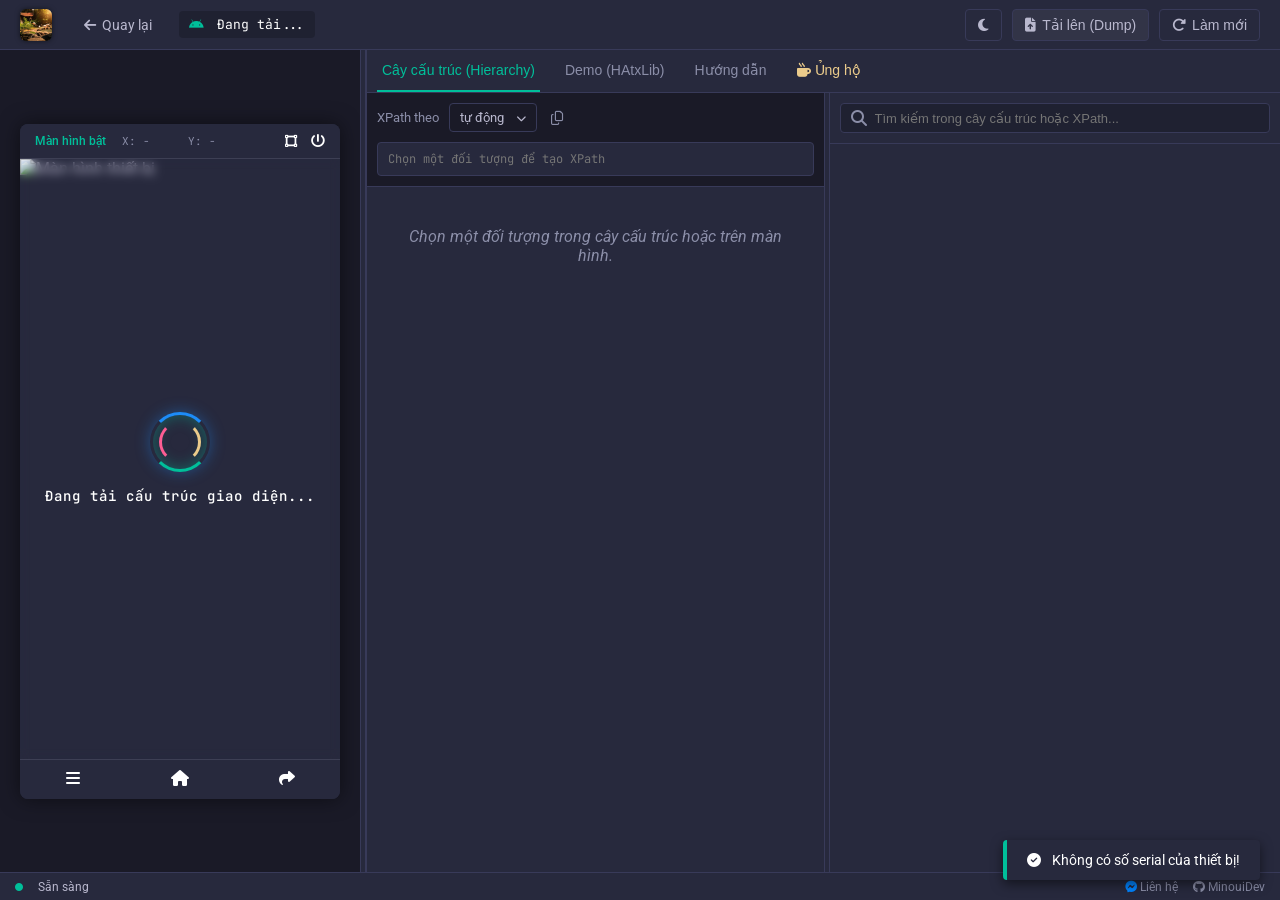
==== inspector.html @ 7bd4bcfb "Update C# XPath to use optimized relative path logic" ====
<!DOCTYPE html>
<html lang="vn">

<head>
    <meta charset="UTF-8">
    <meta name="viewport" content="width=device-width, initial-scale=1.0">
    <title>MinouiDev XPath Inspector</title>
    <link rel="icon" href="logo.jpg">
    <link rel="stylesheet" href="inspector.css?v=64">
    <link href="https://fonts.googleapis.com/css2?family=Roboto:wght@400;500;700&family=JetBrains+Mono&display=swap"
        rel="stylesheet">
    <link rel="stylesheet" href="https://cdnjs.cloudflare.com/ajax/libs/font-awesome/6.4.0/css/all.min.css">
</head>

<body>
    <header class="inspector-header">
        <div class="header-left">
            <img src="logo.jpg" alt="Logo"
                style="height: 32px; width: 32px; border-radius: 6px; object-fit: cover; margin-right: 5px; box-shadow: 0 0 5px rgba(0,0,0,0.5);">
            <a href="https://minhnhatgithub.github.io/MinoUiDev/" class="btn btn-back"><i class="fa-solid fa-arrow-left"></i> Quay lại</a>
            <span class="device-label"><i class="fa-brands fa-android"></i> <span
                    id="device-serial">Đang tải...</span></span>
        </div>
        <div class="header-right" style="display: flex; align-items: center; gap: 10px;">
            <div class="gtranslate_wrapper"></div>
            <button id="btn-toggle-theme" class="btn btn-action" title="Giao diện Sáng/Tối"><i class="fa-solid fa-moon" id="theme-icon"></i></button>
            <button id="btn-upload" class="btn btn-action"
                style="background: var(--hover-bg); border-color: var(--border-color); color: var(--text-main);"><i
                    class="fa-solid fa-file-arrow-up"></i> Tải lên (Dump)</button>
            <button id="btn-refresh" class="btn btn-action"><i class="fa-solid fa-rotate-right"></i> Làm mới</button>
        </div>
    </header>

    <main class="inspector-main" id="main-container">
        <!-- Left Panel: Device Canvas -->
        <section class="panel-left" id="panel-left" style="flex: 0 1 auto; min-width: 300px;">
            <div class="device-container">
                <!-- Device Header (Power Button) -->
                <div class="device-header" style="position: relative; display: flex; justify-content: space-between; align-items: center;">
                    <span class="device-status-text" id="device-status-text">Màn hình bật</span>
                    <div style="position: absolute; left: 50%; transform: translateX(-50%); font-family: 'JetBrains Mono', monospace; font-size: 11px; color: var(--text-muted); display: flex; gap: 15px;">
                        <span>X: <span id="hover-x" style="display: inline-block; width: 30px; text-align: left;">-</span></span>
                        <span>Y: <span id="hover-y" style="display: inline-block; width: 30px; text-align: left;">-</span></span>
                    </div>
                    <div>
                        <button class="header-btn" id="btn-toggle-bounds" title="Bật/tắt viền (Bounds)"
                            style="margin-right: 10px;"><i class="fa-solid fa-vector-square"></i></button>
                        <button class="header-btn" id="btn-power" title="Nguồn"><i
                                class="fa-solid fa-power-off"></i></button>
                    </div>
                </div>

                <div class="canvas-wrapper" id="canvas-wrapper" style="min-width: 320px; min-height: 600px;">
                    <div class="loading-overlay" id="loading-overlay">
                        <div class="loader-pulse"></div>
                        <div class="loading-text">Đang tải cấu trúc giao diện...</div>
                    </div>
                    <img id="device-screen" src="" alt="Màn hình thiết bị">
                    <div id="canvas-overlay"></div>
                </div>
                <div class="device-nav-bar">
                    <button class="nav-btn" id="btn-nav-task" title="Đa nhiệm"><i
                            class="fa-solid fa-bars"></i></button>
                    <button class="nav-btn" id="btn-nav-home" title="Trang chủ"><i class="fa-solid fa-house"></i></button>
                    <button class="nav-btn" id="btn-nav-back" title="Trở về"><i class="fa-solid fa-reply"
                            style="transform: scaleX(-1);"></i></button>
                </div>

            </div>
        </section>

        <div class="resizer" id="resizer-main"></div>

        <!-- Right Panel: Data & Hierarchy -->
        <section class="panel-right" style="flex: 1; min-width: 400px; display: flex; flex-direction: column;">

            <div class="panel-tabs">
                <button class="tab-btn active" data-tab="tab-hierarchy">Cây cấu trúc (Hierarchy)</button>
                <button class="tab-btn" data-tab="tab-demo">Demo (HAtxLib)</button>
                <button class="tab-btn" data-tab="tab-guide">Hướng dẫn</button>
                <button class="tab-btn" data-tab="tab-donate" style="color: var(--accent-yellow);"><i
                        class="fa-solid fa-mug-hot"></i> Ủng hộ</button>
            </div>

            <div class="tab-content active split-content" id="tab-hierarchy">
                <!-- Middle: Properties & XPath -->
                <div class="pane-properties" id="pane-properties" style="width: 50%; flex: none; min-width: 250px;">
                    <div class="xpath-generator" id="xpath-container">
                        <div class="xpath-controls">
                            <label>XPath theo </label>
                            <div class="custom-select-wrapper">
                                <div class="custom-select-trigger" id="xpath-strategy-trigger">
                                    <span id="xpath-strategy-label">tự động</span>
                                    <i class="fa-solid fa-chevron-down" style="font-size: 10px; margin-left: 4px;"></i>
                                </div>
                                <div class="custom-select-dropdown" id="xpath-strategy-dropdown" style="display: none;">
                                    <!-- items injected via JS -->
                                </div>
                            </div>
                            <button id="btn-copy-xpath" class="btn-copy"><i class="fa-regular fa-copy"></i></button>
                        </div>
                        <div class="xpath-input-box">
                            <input type="text" id="xpath-value" readonly placeholder="Chọn một đối tượng để tạo XPath">
                        </div>
                    </div>

                    <div class="property-container">
                        <div id="no-node-selected" class="empty-state">
                            Chọn một đối tượng trong cây cấu trúc hoặc trên màn hình.
                        </div>
                        <table class="property-table" id="property-table" style="display: none;">
                            <thead>
                                <tr>
                                    <th>Thuộc tính</th>
                                    <th>Giá trị</th>
                                </tr>
                            </thead>
                            <tbody id="property-tbody">
                                <!-- Properties will go here -->
                            </tbody>
                        </table>
                    </div>
                </div>

                <div class="resizer" id="resizer-data"></div>

                <!-- Rightmost: Tree Hierarchy -->
                <div class="pane-tree" id="pane-tree" style="flex: 1; min-width: 250px;">
                    <div class="tree-controls">
                        <div class="search-box">
                            <i class="fa-solid fa-magnifying-glass"></i>
                            <input type="text" id="search-node" placeholder="Tìm kiếm trong cây cấu trúc hoặc XPath...">
                            <span id="xpath-search-info"></span>
                            <div class="search-btn-group" style="display: none;">
                                <button id="btn-xpath-prev" class="btn-nav" disabled title="Kết quả trước"><i
                                        class="fa-solid fa-chevron-up"></i></button>
                                <button id="btn-xpath-next" class="btn-nav" disabled title="Kết quả tiếp theo"><i
                                        class="fa-solid fa-chevron-down"></i></button>
                                <button id="btn-xpath-tap" class="btn-nav" disabled title="Chạm thử (Test Click)"><i
                                        class="fa-solid fa-hand-pointer"></i></button>
                            </div>
                        </div>
                    </div>
                    <div class="tree-container">
                        <ul id="hierarchy-tree" class="tree">
                            <!-- Tree nodes will be rendered here -->
                        </ul>
                    </div>
                </div>
            </div>

            <div class="tab-content" id="tab-demo"
                style="display: none; flex: 1; padding: 60px 40px; overflow-y: auto; background: var(--bg-main); color: var(--text-main); font-family: 'Inter', sans-serif;">
                
                <div style="max-width: 1200px; margin: 0 auto; animation: fade-in-up 0.5s ease-out;">
                    
                    <!-- Header -->
                    <div style="margin-bottom: 40px; text-align: left; border-bottom: 1px solid rgba(255,255,255,0.05); padding-bottom: 30px;">
                        <h2 style="margin: 0 0 10px 0; font-weight: 700; font-size: 36px; color: var(--text-light);">Hướng dẫn nhanh HAtxLib C#</h2>
                        <p style="margin: 0; color: var(--text-muted); font-size: 16px;">Tất cả những gì bạn cần để tự động hóa UI Android trực tiếp từ C# bằng XPath tạo bởi Minoui.</p>
                    </div>

                    <!-- Split Layout -->
                    <div style="display: grid; grid-template-columns: repeat(auto-fit, minmax(450px, 1fr)); gap: 40px; align-items: start;">
                        
                        <!-- Left Column: Features & Steps -->
                        <div>
                            <div style="margin-bottom: 30px;">
                                <h3 style="color: var(--text-light); margin: 0 0 15px 0; font-size: 18px; font-weight: 600; display: flex; align-items: center; gap: 10px;">
                                    <i class="fa-solid fa-bolt" style="color: var(--accent-green);"></i> Tăng tốc quá trình tự động hóa
                                </h3>
                                <p style="color: var(--text-muted); line-height: 1.6; margin-bottom: 20px;">HAtxLib cho phép bạn tương tác trực tiếp với các thành phần Android. Chỉ cần click, copy XPath từ Minoui và dán vào script C# của bạn.</p>
                                
                                <div style="display: flex; flex-direction: column; gap: 15px;">
                                    <div style="background: rgba(255,255,255,0.03); border: 1px solid rgba(255,255,255,0.05); padding: 16px; border-radius: 8px;">
                                        <div style="color: var(--text-light); font-weight: 600; margin-bottom: 5px;">1. Kết nối thiết bị</div>
                                        <div style="color: var(--text-muted); font-size: 14px;">Thiết lập một kết nối ổn định thông qua ADB.</div>
                                    </div>
                                    <div style="background: rgba(255,255,255,0.03); border: 1px solid rgba(255,255,255,0.05); padding: 16px; border-radius: 8px;">
                                        <div style="color: var(--text-light); font-weight: 600; margin-bottom: 5px;">2. Tìm phần tử</div>
                                        <div style="color: var(--text-muted); font-size: 14px;">Sử dụng các XPath mạnh mẽ để tìm kiếm đối tượng một cách chính xác.</div>
                                    </div>
                                    <div style="background: rgba(255,255,255,0.03); border: 1px solid rgba(255,255,255,0.05); padding: 16px; border-radius: 8px;">
                                        <div style="color: var(--text-light); font-weight: 600; margin-bottom: 5px;">3. Thao tác & Kiểm tra</div>
                                        <div style="color: var(--text-muted); font-size: 14px;">Thực hiện click, vuốt, nhập chữ và kiểm tra các trạng thái.</div>
                                    </div>
                                </div>
                            </div>
                        </div>

                        <!-- Right Column: Code Snippet -->
                        <div style="background: #0d1117; border: 1px solid #30363d; border-radius: 8px; overflow: hidden; box-shadow: 0 10px 30px rgba(0,0,0,0.5);">
                            <div style="display: flex; align-items: center; justify-content: space-between; padding: 10px 16px; background: #161b22; border-bottom: 1px solid #30363d;">
                                <span style="color: var(--text-muted); font-family: monospace; font-size: 13px;">Example.cs</span>
                                <button onclick="copyToClipboard(document.getElementById('demo-code').textContent, 'Đã copy đoạn code!')" style="background: transparent; border: 1px solid #30363d; color: var(--text-muted); border-radius: 4px; padding: 4px 10px; cursor: pointer; font-size: 12px; transition: 0.2s;" onmouseover="this.style.color='#c9d1d9'; this.style.borderColor='#8b949e'" onmouseout="this.style.color='#8b949e'; this.style.borderColor='#30363d'">
                                    <i class="fa-regular fa-copy"></i> Sao chép
                                </button>
                            </div>
                            <div id="clean-code-container" style="padding: 20px; max-height: 55vh; overflow: auto; background: #0d1117;">
                                <pre id="demo-code" style="margin: 0; font-family: 'JetBrains Mono', 'Fira Code', monospace; font-size: 14px; line-height: 1.6; color: #c9d1d9; tab-size: 4;">
<span style="color: #ff7b72;">using</span> HAtxLib;
<span style="color: #ff7b72;">using</span> HAtxLib.UIAutomator;

<span style="color: var(--text-muted); font-style: italic;">// Kết nối thiết bị</span>
<span style="color: #d2a8ff;">HAtx</span> atx = <span style="color: #ff7b72;">new</span> <span style="color: #d2a8ff;">HAtx</span>(<span style="color: #a5d6ff;">"SERIAL_DEVICE"</span>, <span style="color: #79c0ff;">true</span>);

<span style="color: var(--text-muted); font-style: italic;">// Tìm phần tử và click</span>
atx.Node(By.Xpath(<span style="color: #a5d6ff;">"//*[@text='Bộ sưu tập']"</span>)).Click();

<span style="color: var(--text-muted); font-style: italic;">// Kiểm tra phần tử có tồn tại hay không</span>
<span style="color: #ff7b72;">bool</span> isExist = atx.Node(By.Xpath(<span style="color: #a5d6ff;">"//*[@text='Bộ sưu tập']"</span>)).Exists();

<span style="color: var(--text-muted); font-style: italic;">// Lấy thông tin thuộc tính</span>
<span style="color: #d2a8ff;">NodeObj</span> info = atx.Node(By.Xpath(<span style="color: #a5d6ff;">"//*[@resource-id='com.example:id/title']"</span>)).Info;
<span style="color: #ff7b72;">string</span> text = info.Text;
<span style="color: #ff7b72;">bool</span> isClickable = info.Clickable;

<span style="color: var(--text-muted); font-style: italic;">// Các thao tác cơ bản</span>
atx.Click(<span style="color: #79c0ff;">500f</span>, <span style="color: #79c0ff;">800f</span>); 
atx.Swipe(<span style="color: #79c0ff;">500f</span>, <span style="color: #79c0ff;">1500f</span>, <span style="color: #79c0ff;">500f</span>, <span style="color: #79c0ff;">500f</span>, <span style="color: #79c0ff;">500</span>); 
atx.ImeInputText(<span style="color: #a5d6ff;">"Xin chào Việt Nam"</span>, clear: <span style="color: #79c0ff;">true</span>); 

<span style="color: var(--text-muted); font-style: italic;">// Điều khiển hệ thống</span>
atx.Press(<span style="color: #d2a8ff;">HAtx</span>.PressKey.Home); 
atx.AppStart(<span style="color: #a5d6ff;">"com.android.settings"</span>); 
</pre>
                            </div>
                        </div>
                    </div>
                </div>

                <style>
                @keyframes fade-in-up {
                    from { opacity: 0; transform: translateY(20px); }
                    to { opacity: 1; transform: translateY(0); }
                }
                #clean-code-container::-webkit-scrollbar {
                    width: 8px;
                    height: 8px;
                }
                #clean-code-container::-webkit-scrollbar-track {
                    background: transparent;
                }
                #clean-code-container::-webkit-scrollbar-thumb {
                    background: #30363d;
                    border-radius: 4px;
                }
                #clean-code-container::-webkit-scrollbar-thumb:hover {
                    background: #8b949e;
                }
                </style>
            </div>

            <div class="tab-content" id="tab-guide"
                style="display: none; flex: 1; padding: 30px; overflow-y: auto; color: var(--text-main); font-size: 15px;">
                <h2
                    style="margin-top: 0; color: var(--text-main); font-weight: 500; font-size: 22px; margin-bottom: 20px;">
                    <i class="fa-solid fa-book-open" style="color: var(--accent-green); margin-right: 12px;"></i> Hướng
                    dẫn sử dụng (MinouiDev)</h2>

                <div
                    style="background: var(--bg-card); padding: 20px; border-radius: 8px; border: 1px solid var(--border-color); box-shadow: inset 0 2px 10px rgba(0,0,0,0.2); margin-bottom: 20px;">
                    <h3 style="color: var(--accent-blue); margin-top: 0; margin-bottom: 10px;"><i class="fa-solid fa-location-dot"
                            style="margin-right: 8px;"></i> Công cụ Ping tọa độ</h3>
                    <ul style="line-height: 1.8; color: var(--text-main); padding-left: 20px; margin-bottom: 0;">
                        <li><strong>Thêm Ping:</strong> Giữ <kbd
                                style="background: var(--bg-overlay); padding: 2px 6px; border-radius: 4px; color: var(--text-light);">Ctrl</kbd>
                            + <kbd style="background: var(--bg-overlay); padding: 2px 6px; border-radius: 4px; color: var(--text-light);">P</kbd>
                            và <strong>Click chuột trái</strong> vào vị trí bất kỳ trên điện thoại.</li>
                        <li><strong>Xóa một Ping:</strong> <strong>Click đúp chuột</strong> vào biểu tượng Ping muốn
                            xóa.</li>
                        <li><strong>Xóa toàn bộ Ping:</strong> Nhấn phím <kbd
                                style="background: var(--bg-overlay); padding: 2px 6px; border-radius: 4px; color: var(--text-light);">Esc</kbd>
                            hoặc click vào nút <strong>Thùng rác <i class="fa-solid fa-trash-can"
                                    style="color: var(--accent-red);"></i></strong> ở thanh Footer.</li>
                    </ul>
                </div>

                <div
                    style="background: var(--bg-card); padding: 20px; border-radius: 8px; border: 1px solid var(--border-color); box-shadow: inset 0 2px 10px rgba(0,0,0,0.2);">
                    <h3 style="color: var(--accent-blue); margin-top: 0; margin-bottom: 10px;"><i class="fa-solid fa-sitemap"
                            style="margin-right: 8px;"></i> Thao tác nâng cao</h3>
                    <ul style="line-height: 1.8; color: var(--text-main); padding-left: 20px; margin-bottom: 0;">
                        <li><strong>Click chuẩn xác:</strong> Di chuột qua cây thư mục (Hierarchy) bên phải, hệ thống sẽ
                            tự động vẽ viền đỏ chỉ vị trí UI trên thiết bị.</li>
                        <li><strong>Menu chức năng:</strong> <strong>Bấm chuột phải</strong> vào một khung UI bất kỳ
                            trên điện thoại để hiện Menu <strong>Copy XPath</strong> hoặc <strong>Tap Element</strong>.
                        </li>
                        <li><strong>Làm mới (Refresh):</strong> Nhấn phím <kbd
                                style="background: var(--bg-overlay); padding: 2px 6px; border-radius: 4px; color: var(--text-light);">F5</kbd> để
                            tải lại giao diện thiết bị.</li>
                    </ul>
                </div>
                <div
                    style="background: var(--bg-card); padding: 20px; border-radius: 8px; border: 1px solid var(--border-color); box-shadow: inset 0 2px 10px rgba(0,0,0,0.2); margin-top: 20px;">
                    <h3 style="color: var(--accent-blue); margin-top: 0; margin-bottom: 10px;"><i class="fa-solid fa-headset"
                            style="margin-right: 8px;"></i> Liên hệ Hỗ trợ</h3>
                    <p style="color: var(--text-main); line-height: 1.6; margin-bottom: 15px;">Nếu bạn cần tư vấn về sản phẩm,
                        báo lỗi hoặc có bất kỳ câu hỏi nào, vui lòng liên hệ trực tiếp với chúng tôi qua Messenger.</p>
                    <a href="https://www.facebook.com/messages/t/9510917015691263/?text=Xin%20ch%C3%A0o%20m%C3%ACnh%20c%E1%BA%A7n%20t%C6%B0%20v%E1%BA%A5n%20v%E1%BB%81%20s%E1%BA%A3n%20ph%E1%BA%A9m%20c%E1%BB%A7a%20b%E1%BA%A1n%2Cb%E1%BA%A1n%20h%E1%BB%97%20tr%E1%BB%A3%20m%C3%ACnh%20nh%C3%A9"
                        target="_blank"
                        style="display: inline-block; background-color: #0084ff; color: white; padding: 10px 20px; border-radius: 6px; text-decoration: none; font-weight: bold;"><i
                            class="fa-brands fa-facebook-messenger" style="margin-right: 8px;"></i>Nhắn tin cho
                        MinouiDev</a>
                </div>
            </div>

            <div class="tab-content" id="tab-donate"
                style="display: none; flex: 1; padding: 30px; overflow-y: auto; color: var(--text-main); font-size: 15px;">
                <h2
                    style="margin-top: 0; color: var(--text-main); font-weight: 500; font-size: 22px; margin-bottom: 20px;">
                    <i class="fa-solid fa-mug-hot" style="color: var(--accent-yellow); margin-right: 12px;"></i> Ủng hộ MinouiDev
                </h2>

                <p style="color: var(--text-main); line-height: 1.6; margin-bottom: 25px;">Nếu bạn thấy công cụ này hữu ích và
                    giúp tiết kiệm thời gian cho dự án của mình, bạn có thể ủng hộ tác giả một ly cà phê để có thêm động
                    lực phát triển nhé! ❤️</p>

                <div
                    style="background: var(--bg-card); padding: 25px; border-radius: 8px; border: 1px solid var(--border-color); box-shadow: inset 0 2px 10px rgba(0,0,0,0.2); margin-bottom: 20px; display: flex; align-items: center; justify-content: space-between; flex-wrap: wrap; gap: 20px;">
                    <div style="flex: 1; min-width: 250px;">
                        <h3 style="color: var(--accent-blue); margin-top: 0; margin-bottom: 15px;"><i
                                class="fa-solid fa-building-columns" style="margin-right: 8px;"></i> Chuyển khoản ngân
                            hàng</h3>
                        <p style="margin: 8px 0; color: var(--text-light);"><strong>Ngân hàng:</strong> MB Bank (Quân
                            Đội)</p>
                        <p style="margin: 8px 0; color: var(--text-light);"><strong>Số tài khoản:</strong> <span
                                style="color: var(--accent-yellow); font-weight: bold; font-size: 16px;">5966866868</span></p>
                        <p style="margin: 8px 0; color: var(--text-light);"><strong>Chủ tài khoản:</strong> LE PHAM MINH
                            NHAT</p>
                    </div>
                    <div style="background: white; padding: 10px; border-radius: 8px;">
                        <img src="https://img.vietqr.io/image/MB-5966866868-qr_only.png?amount=0&addInfo=Donate%20MinouiDev&accountName=LE%20PHAM%20MINH%20NHAT"
                            alt="QR Code MB Bank"
                            style="width: 150px; height: 150px; object-fit: contain; display: block;">
                    </div>
                </div>
            </div>

        </section>
    </main>

    <footer class="inspector-footer">
        <div class="footer-left">
            <i class="fa-solid fa-circle" style="color: var(--accent-green); font-size: 8px; margin-right: 5px;"></i>
            <span id="footer-status">Sẵn sàng</span>
        </div>
        <div class="footer-right">
            <a href="https://www.facebook.com/messages/t/9510917015691263/?text=Xin%20ch%C3%A0o%20m%C3%ACnh%20c%E1%BA%A7n%20t%C6%B0%20v%E1%BA%A5n%20v%E1%BB%81%20s%E1%BA%A3n%20ph%E1%BA%A9m%20c%E1%BB%A7a%20b%E1%BA%A1n%2Cb%E1%BA%A1n%20h%E1%BB%97%20tr%E1%BB%A3%20m%C3%ACnh%20nh%C3%A9"
                target="_blank"
                style="color: inherit; text-decoration: none; margin-right: 15px; transition: color 0.2s;"
                onmouseover="this.style.color='#0084ff'" onmouseout="this.style.color='inherit'"><i
                    class="fa-brands fa-facebook-messenger" style="color: #0084ff;"></i> Liên hệ</a>
            <a href="https://github.com/minhnhatgithub/MinoUiDev" target="_blank"
                style="color: inherit; text-decoration: none;"><i class="fa-brands fa-github"></i> MinouiDev</a>
        </div>
    </footer>

    <!-- Context Menu -->
    <div id="context-menu" class="context-menu" style="display: none;">
        <div class="menu-item" id="menu-copy-xpath"><i class="fa-solid fa-copy"></i> Sao chép XPath đầy đủ</div>
        <div class="menu-item" id="menu-copy-short-xpath"><i class="fa-solid fa-compress"></i> Sao chép XPath ngắn</div>
        <div class="menu-item" id="menu-copy-csharp-xpath"><i class="fa-solid fa-code"></i> Sao chép XPath C# (XmlNode)</div>
        <div class="menu-item" id="menu-tap"><i class="fa-solid fa-hand-pointer"></i> Chạm thử (Tap Element)</div>
    </div>

    <!-- Node Tooltip -->
    <div id="node-tooltip" class="node-tooltip" style="display: none;">
        <div class="tooltip-header">
            <span id="tt-class"></span>
            <span id="tt-bounds"></span>
        </div>
        <div class="tooltip-body" id="tt-body">
        </div>
    </div>

    <!-- Toast Message -->
    <div id="toast-message" class="toast-message"></div>

    <!-- Upload Dump Modal -->
    <div id="upload-modal" class="modal"
        style="display: none; position: fixed; top: 0; left: 0; width: 100%; height: 100%; background: rgba(0,0,0,0.7); z-index: 10000; align-items: center; justify-content: center;">
        <div
            style="background: var(--bg-panel); width: 450px; max-width: 90%; border-radius: 8px; box-shadow: 0 4px 20px rgba(0,0,0,0.5); overflow: hidden; display: flex; flex-direction: column;">
            <div
                style="padding: 15px 20px; border-bottom: 1px solid var(--border-color); display: flex; justify-content: space-between; align-items: center;">
                <h3 style="margin: 0; color: var(--text-main);"><i class="fa-solid fa-file-arrow-up"
                        style="color: var(--accent-green); margin-right: 8px;"></i> Kiểm tra Ngoại tuyến (Offline Inspect)</h3>
                <button id="btn-close-upload"
                    style="background: transparent; border: none; color: var(--text-muted); font-size: 20px; cursor: pointer;">&times;</button>
            </div>
            <div style="padding: 20px; color: var(--text-main); font-size: 14px;">
                <p style="margin-top: 0; color: var(--text-muted); margin-bottom: 20px;">Tải lên ảnh chụp màn hình và file cấu trúc giao diện để phân tích ngoại tuyến (không cần cắm thiết bị).</p>

                <div style="margin-bottom: 15px;">
                    <label style="display: block; margin-bottom: 5px; font-weight: 500;">Ảnh chụp màn hình (.png,
                        .jpg)</label>
                    <input type="file" id="file-image" accept="image/png, image/jpeg"
                        style="width: 100%; padding: 8px; background: var(--bg-card); border: 1px solid var(--border-color); border-radius: 4px; color: var(--text-main);">
                </div>

                <div style="margin-bottom: 20px;">
                    <label style="display: block; margin-bottom: 5px; font-weight: 500;">File cấu trúc Dump (.xml, .json,
                        .txt)</label>
                    <input type="file" id="file-hierarchy" accept=".xml, .json, .txt"
                        style="width: 100%; padding: 8px; background: var(--bg-card); border: 1px solid var(--border-color); border-radius: 4px; color: var(--text-main);">
                </div>

                <div style="display: flex; justify-content: flex-end; gap: 10px;">
                    <button id="btn-cancel-upload" class="btn"
                        style="background: transparent; border: 1px solid var(--border-color); color: var(--text-main);">Hủy</button>
                    <button id="btn-submit-upload" class="btn"
                        style="background: var(--accent-green); border: none; color: var(--text-light);"><i
                            class="fa-solid fa-check"></i> Tải file lên</button>
                </div>
            </div>
        </div>
    </div>

    <script>window.gtranslateSettings = {"default_language":"vi","wrapper_selector":".gtranslate_wrapper"}</script>
    <script src="https://cdn.gtranslate.net/widgets/latest/dropdown.js" defer></script>
    <script src="inspector.js?v=65"></script>
</body>

</html>
---- inspector.css ----
* {
    margin: 0;
    padding: 0;
    box-sizing: border-box;
    scrollbar-width: none; /* Firefox */
    -ms-overflow-style: none; /* IE and Edge */
}

/* Hide scrollbar for Chrome, Safari and Opera */
*::-webkit-scrollbar {
    display: none;
}

:root {
    --bg-main: #1a1a27;
    --bg-panel: #27293d;
    --text-main: #b9b8ce;
    --text-light: #ffffff;
    --text-muted: #8b8ea8;
    --border-color: #383a59;
    --accent-blue: #1d8cf8;
    --accent-green: #00bf9a;
    --accent-red: #fd5d93;
    --accent-yellow: #ebcb8b;
    --hover-bg: rgba(255, 255, 255, 0.05);
    --tree-indent: 15px;
    
    --bg-overlay: rgba(0, 0, 0, 0.2);
    --shadow-color: rgba(0, 0, 0, 0.5);
    --tt-bg: rgba(30, 30, 46, 0.75);
    --tt-border: rgba(255, 255, 255, 0.1);
    --device-bg: #27293d;
    --device-border: #3d3f54;
    --tt-class: #89b4fa;
    --tt-key: #939ab7;
    --tt-val: #a6e3a1;
    --selected-bg: rgba(29, 140, 248, 0.35);
}

[data-theme="light"] {
    --bg-main: #f0f2f5;
    --bg-panel: #ffffff;
    --text-main: #4b5563;
    --text-light: #111827;
    --text-muted: #6b7280;
    --border-color: #e5e7eb;
    --accent-blue: #2563eb;
    --accent-green: #059669;
    --accent-red: #dc2626;
    --accent-yellow: #d97706;
    --hover-bg: rgba(0, 0, 0, 0.05);
    
    --bg-overlay: rgba(0, 0, 0, 0.1);
    --shadow-color: rgba(0, 0, 0, 0.1);
    --tt-bg: rgba(255, 255, 255, 0.9);
    --tt-border: rgba(0, 0, 0, 0.1);
    --device-bg: #f8fafc;
    --device-border: #e2e8f0;
    --tt-class: #2563eb;
    --tt-key: #4b5563;
    --tt-val: #059669;
    --bg-card: #ffffff;
    --ping-bg: rgba(255, 255, 255, 0.95);
    --ping-text: #111827;
    --loading-bg: rgba(255, 255, 255, 0.85);
    --selected-bg: rgba(37, 99, 235, 0.2);
    --code-bg: rgba(5, 150, 105, 0.1);
    --btn-text: #ffffff;

}

body {
    background-color: var(--bg-main);
    color: var(--text-main);
    font-family: 'Roboto', sans-serif;
    height: 100vh;
    display: flex;
    flex-direction: column;
    overflow: hidden;
}

/* Header */
.inspector-header {
    height: 50px;
    background-color: var(--bg-panel);
    border-bottom: 1px solid var(--border-color);
    display: flex;
    justify-content: space-between;
    align-items: center;
    padding: 0 20px;
    flex-shrink: 0;
}

.header-left, .header-right {
    display: flex;
    align-items: center;
    gap: 15px;
}

.device-label {
    background-color: var(--bg-overlay);
    padding: 5px 10px;
    border-radius: 4px;
    font-family: 'JetBrains Mono', monospace;
    font-size: 13px;
    color: var(--text-light);
}

.device-label i {
    color: var(--accent-green);
    margin-right: 5px;
}

.btn {
    background: transparent;
    border: none;
    color: var(--text-main);
    cursor: pointer;
    font-size: 14px;
    padding: 0 12px;
    height: 32px;
    border-radius: 4px;
    transition: all 0.2s;
    text-decoration: none;
    display: inline-flex;
    align-items: center;
    justify-content: center;
    gap: 6px;
}

.btn:hover {
    color: var(--text-light);
    background-color: var(--hover-bg);
}

.btn-action {
    border: 1px solid var(--border-color);
}

.btn-action:hover {
    border-color: var(--accent-blue);
    color: var(--accent-blue);
}

/* Main Layout */
.inspector-main {
    display: flex;
    flex: 1;
    overflow: hidden;
}

/* Footer */
.inspector-footer {
    height: 28px;
    background-color: var(--bg-panel);
    border-top: 1px solid var(--border-color);
    display: flex;
    justify-content: space-between;
    align-items: center;
    padding: 0 15px;
    flex-shrink: 0;
    font-size: 12px;
    color: var(--text-main);
}

.footer-left {
    display: flex;
    align-items: center;
    gap: 10px;
}

.footer-right {
    display: flex;
    align-items: center;
    color: var(--text-muted);
}

.footer-right a:hover {
    color: var(--text-light) !important;
}

/* Resizers */
.resizer {
    width: 6px;
    background-color: var(--bg-panel);
    border-left: 1px solid var(--border-color);
    border-right: 1px solid var(--border-color);
    cursor: col-resize;
    transition: background-color 0.2s;
    flex-shrink: 0;
    z-index: 10;
}
.resizer:hover, .resizer:active {
    background-color: var(--accent-blue);
}

/* Left Panel: Canvas */
.panel-left {
    background-color: var(--bg-main);
    position: relative;
    display: flex;
    overflow: auto;
    padding: 20px;
}

.device-container {
    margin: auto;
    display: flex;
    flex-direction: column;
    box-shadow: 0 0 20px var(--shadow-color);
    background-color: var(--device-bg);
    border-radius: 8px;
    overflow: hidden;
    max-width: 100%;
}

.device-header {
    display: flex;
    justify-content: space-between;
    align-items: center;
    background-color: var(--device-bg);
    height: 35px;
    padding: 0 15px;
    border-bottom: 1px solid var(--device-border);
}

.device-status-text {
    font-size: 12px;
    color: var(--accent-green); /* default green for on */
    font-weight: 500;
}

.device-status-text.off {
    color: var(--accent-red); /* red for off */
}

.header-btn {
    background: transparent;
    border: none;
    color: var(--text-light);
    font-size: 14px;
    cursor: pointer;
    transition: color 0.2s;
}

.header-btn:hover {
    color: var(--accent-red);
}

.canvas-wrapper {
    position: relative;
    background-color: transparent;
    min-width: 320px;
    min-height: 600px;
}

#device-screen {
    display: block;
    max-height: calc(100vh - 200px);
    max-width: 100%;
    width: auto;
    height: auto;
}

.device-nav-bar {
    display: flex;
    justify-content: space-around;
    align-items: center;
    background-color: var(--device-bg);
    height: 40px;
    border-top: 1px solid var(--device-border);
}

.nav-btn {
    flex: 1;
    background: transparent;
    border: none;
    color: var(--text-light);
    font-size: 16px;
    cursor: pointer;
    height: 100%;
    transition: background-color 0.2s;
}

.nav-btn:hover {
    background-color: var(--tt-border);
}

#canvas-overlay {
    position: absolute;
    top: 0;
    left: 0;
    width: 100%;
    height: 100%;
    pointer-events: none; /* Let clicks pass to boxes if needed, but boxes have pointer-events auto */
}

/* Bounding Boxes */
.bounding-box {
    position: absolute;
    border: 1px dashed red;
    pointer-events: auto; /* allows hover/click */
    cursor: pointer;
    background-color: rgba(253, 93, 147, 0.0);
    transition: background-color 0.1s, border-color 0.1s;
}

.bounding-box:hover, .bounding-box.hovered {
    background-color: rgba(253, 93, 147, 0.3) !important;
    border: 2px solid var(--accent-red) !important;
}

.bounding-box.selected {
    background-color: rgba(29, 140, 248, 0.4) !important;
    border: 2px solid var(--accent-blue) !important;
}

#canvas-overlay.hide-lines .bounding-box:not(:hover):not(.selected) {
    border-color: transparent;
}

/* Loading */
.loading-overlay {
    position: absolute;
    top: 0; left: 0; right: 0; bottom: 0;
    background: var(--loading-bg);
    backdrop-filter: blur(5px);
    display: flex;
    flex-direction: column;
    justify-content: center;
    align-items: center;
    z-index: 200;
    gap: 15px;
}

.loader-pulse {
    width: 60px;
    height: 60px;
    border-radius: 50%;
    border: 3px solid transparent;
    border-top-color: var(--accent-blue);
    border-bottom-color: var(--accent-green);
    animation: spin 1.2s cubic-bezier(0.5, 0, 0.5, 1) infinite;
    position: relative;
    box-shadow: 0 0 15px rgba(29, 140, 248, 0.4), inset 0 0 15px rgba(0, 191, 154, 0.4);
}

.loader-pulse::before {
    content: '';
    position: absolute;
    top: 6px; left: 6px; right: 6px; bottom: 6px;
    border-radius: 50%;
    border: 3px solid transparent;
    border-left-color: var(--accent-red);
    border-right-color: var(--accent-yellow);
    animation: spin 2s linear infinite reverse;
}

@keyframes spin {
    0% { transform: rotate(0deg); }
    100% { transform: rotate(360deg); }
}

.loading-text {
    font-weight: 500;
    letter-spacing: 1px;
    color: var(--text-light);
    font-size: 14px;
    font-family: 'JetBrains Mono', monospace;
    animation: pulse 1.5s ease-in-out infinite;
}

@keyframes pulse {
    0%, 100% { opacity: 1; text-shadow: 0 0 8px rgba(255, 255, 255, 0.6); }
    50% { opacity: 0.5; text-shadow: none; }
}

/* Right Panel: Data */
.panel-right {
    flex: 1; /* take remaining space */
    min-width: 400px;
    background-color: var(--bg-panel);
    border-left: 1px solid var(--border-color);
    display: flex;
    flex-direction: column;
}

/* Obsolete tabs code removed entirely */

.split-content {
    display: flex;
    flex: 1;
    overflow: hidden;
}

.pane-properties {
    display: flex;
    flex-direction: column;
    min-width: 250px;
}

.pane-tree {
    flex: 1;
    display: flex;
    flex-direction: column;
    min-width: 250px;
}

/* Hierarchy Tree */
.tree-controls {
    padding: 10px;
    border-bottom: 1px solid var(--border-color);
}

.search-box {
    display: flex;
    align-items: center;
    background: var(--bg-overlay);
    border: 1px solid var(--border-color);
    border-radius: 4px;
    padding: 6px 10px;
    gap: 8px;
}

.search-box i.fa-magnifying-glass {
    color: var(--text-muted);
}

.search-box input {
    background: transparent;
    border: none;
    color: var(--text-light);
    flex: 1;
    outline: none;
    font-size: 13px;
    min-width: 0;
}

#xpath-search-info {
    font-size: 11px;
    color: var(--text-muted);
    white-space: nowrap;
}

.search-btn-group {
    display: flex;
    gap: 5px;
}

.search-btn-group button {
    background: transparent;
    border: 1px solid transparent;
    color: var(--text-muted);
    padding: 2px 6px;
    border-radius: 3px;
    cursor: pointer;
    outline: none;
    transition: all 0.2s;
}

.search-btn-group button:hover:not(:disabled) {
    background: var(--tt-border);
    color: var(--text-light);
}

.search-btn-group button:disabled {
    opacity: 0.3;
    cursor: not-allowed;
}

.tree-container {
    flex: 1;
    overflow: auto;
    padding: 10px;
}

.tree {
    list-style: none;
    font-family: 'JetBrains Mono', monospace;
    font-size: 12px;
}

.tree ul {
    list-style: none;
    padding-left: var(--tree-indent);
    display: none; /* Collapsed by default */
}

.tree ul.expanded {
    display: block;
}

.tree-node {
    display: flex;
    align-items: center;
    padding: 4px 0;
    cursor: pointer;
    white-space: nowrap;
    border-radius: 3px;
}

.tree-node:hover, .tree-node.hovered {
    background-color: var(--hover-bg);
}

.tree-node.selected {
    background-color: var(--selected-bg);
    color: var(--text-light);
}

.tree-toggle {
    width: 16px;
    display: inline-block;
    text-align: center;
    color: var(--text-muted);
}

.tree-toggle:hover {
    color: var(--text-light);
}

.tree-icon {
    color: var(--text-muted);
    margin-right: 4px;
}

.node-text {
    margin-left: 4px;
}

.node-class {
    color: var(--text-light); 
}
.node-id {
    color: var(--accent-yellow); 
    margin-left: 6px;
}
.node-attr {
    color: var(--accent-green); 
    margin-left: 6px;
}

/* Property Table */
.property-container {
    flex: 1;
    overflow: auto;
    padding: 10px;
}

.empty-state {
    padding: 30px;
    text-align: center;
    color: var(--text-muted);
    font-style: italic;
}

.property-table {
    width: 100%;
    border-collapse: collapse;
    font-size: 13px;
    font-family: 'JetBrains Mono', monospace;
}

.property-table th, .property-table td {
    padding: 8px;
    border-bottom: 1px solid var(--border-color);
    text-align: left;
    word-break: break-all;
}

.property-table th {
    color: var(--text-muted);
    font-weight: normal;
    width: 140px;
}

.property-table td {
    color: var(--text-light);
}

/* XPath UI */
.xpath-generator {
    padding: 10px;
    border-bottom: 1px solid var(--border-color);
    background-color: var(--bg-main);
}



.xpath-controls {
    display: flex;
    align-items: center;
    gap: 10px;
    margin-bottom: 10px;
    font-size: 13px;
    color: var(--text-muted);
}

.xpath-controls select {
    background: var(--bg-panel);
    border: 1px solid var(--border-color);
    color: var(--text-light);
    padding: 4px 8px;
    border-radius: 4px;
    outline: none;
}

.xpath-input-box {
    display: flex;
}

.xpath-input-box input {
    flex: 1;
    background: var(--bg-panel);
    border: 1px solid var(--border-color);
    color: var(--accent-green);
    padding: 8px 10px;
    border-radius: 4px;
    font-family: 'JetBrains Mono', monospace;
    font-size: 12px;
    outline: none;
    width: 100%;
}

/* XPath Custom Select */
.custom-select-wrapper {
    position: relative;
    display: inline-block;
}
.custom-select-trigger {
    background: var(--bg-main);
    border: 1px solid var(--border-color);
    padding: 6px 10px;
    border-radius: 4px;
    cursor: pointer;
    font-size: 13px;
    display: flex;
    align-items: center;
    gap: 8px;
    color: var(--text-main);
}
.custom-select-dropdown {
    position: absolute;
    top: 100%;
    left: 0;
    margin-top: 4px;
    background: var(--bg-panel);
    border: 1px solid var(--border-color);
    box-shadow: 0 4px 12px var(--shadow-color);
    border-radius: 6px;
    z-index: 10000;
    width: 550px;
    max-width: calc(100vw - 350px);
    max-height: 300px;
    overflow-y: auto;
    padding: 6px;
}
.xpath-option {
    display: flex;
    align-items: center;
    padding: 10px 12px;
    cursor: pointer;
    border-radius: 6px;
    gap: 12px;
    color: var(--text-main);
    margin-bottom: 2px;
}
.xpath-option:hover {
    background: var(--hover-bg);
}
.xpath-option.active {
    background: var(--code-bg); /* Subtle green tint */
    border-left: 2px solid var(--accent-green);
    padding-left: 10px;
}
.xpath-option-label {
    font-weight: 500;
    color: var(--accent-blue); /* A soft blue that fits dark themes */
    width: 85px;
    font-size: 13px;
    white-space: nowrap;
}
.xpath-option-value {
    flex: 1;
    min-width: 0;
    font-family: 'JetBrains Mono', monospace;
    font-size: 13px;
    color: var(--accent-green); /* Greenish code color */
    white-space: nowrap;
    overflow: hidden;
    text-overflow: ellipsis;
}
.xpath-option-badge {
    background: var(--accent-green);
    color: var(--bg-main);
    font-size: 11px;
    font-weight: bold;
    padding: 2px 8px;
    border-radius: 12px;
    min-width: 20px;
    text-align: center;
}

.btn-copy {
    background: transparent;
    border: none;
    color: var(--text-muted);
    cursor: pointer;
    font-size: 14px;
    padding: 4px;
}

.btn-copy:hover {
    color: var(--text-light);
}

/* Context Menu */
.context-menu {
    position: fixed;
    background: var(--bg-panel);
    border: 1px solid var(--border-color);
    box-shadow: 0 4px 12px var(--shadow-color);
    border-radius: 4px;
    padding: 5px 0;
    z-index: 2147483647;
    min-width: 150px;
}
.menu-item {
    padding: 8px 15px;
    cursor: pointer;
    font-size: 13px;
    color: var(--text-light);
    display: flex;
    align-items: center;
    gap: 8px;
}
.menu-item:hover {
    background: var(--hover-bg);
}

/* Toast Message */
.toast-message {
    position: fixed;
    bottom: 20px;
    right: 20px;
    background: var(--bg-panel);
    border-left: 4px solid var(--accent-green);
    color: var(--text-light);
    padding: 12px 20px;
    border-radius: 4px;
    font-size: 14px;
    box-shadow: 0 4px 12px var(--shadow-color);
    opacity: 0;
    transform: translateY(20px);
    transition: all 0.3s;
    z-index: 10000;
    pointer-events: none;
}
.toast-message.show {
    opacity: 1;
    transform: translateY(0);
}

/* Match Grid */
.xpath-match-grid {
    display: flex;
    flex-wrap: wrap;
    gap: 8px;
    margin-top: 10px;
    max-height: 150px;
    overflow-y: auto;
    padding: 4px;
    border: 1px solid var(--border-color);
    border-radius: 6px;
    background: var(--bg-main);
}

.match-btn {
    width: 28px;
    height: 28px;
    border-radius: 50%;
    background: var(--bg-panel);
    border: 1px solid var(--border-color);
    color: var(--text-main);
    display: flex;
    align-items: center;
    justify-content: center;
    font-size: 12px;
    font-weight: 500;
    cursor: pointer;
    transition: all 0.2s;
}

.match-btn:hover {
    background: var(--hover-bg);
}

.match-btn.active {
    background: var(--accent-blue); /* Nice blue */
    color: var(--text-light);
    border-color: var(--accent-blue);
}

/* Tabs */
.panel-tabs {
    display: flex;
    flex-direction: row;
    border-bottom: 1px solid var(--border-color);
    background: var(--bg-panel);
    padding: 0 10px;
    gap: 20px;
}
.tab-btn {
    background: transparent;
    border: none;
    color: var(--text-muted);
    font-size: 14px;
    font-weight: 500;
    padding: 12px 5px;
    cursor: pointer;
    border-bottom: 2px solid transparent;
    transition: all 0.2s;
}
.tab-btn:hover {
    color: var(--text-main);
}
.tab-btn.active {
    color: var(--accent-green);
    border-bottom-color: var(--accent-green);
}

/* Ping Marker */
.ping-container {
    position: absolute;
    pointer-events: none;
    z-index: 9999;
}

.ping-icon {
    position: absolute;
    color: var(--accent-red);
    font-size: 24px;
    transform: translate(-50%, -100%);
    filter: drop-shadow(0 2px 4px var(--shadow-color));
    animation: ping-drop 0.4s cubic-bezier(0.175, 0.885, 0.32, 1.275);
}

.ping-ring {
    position: absolute;
    width: 20px;
    height: 10px;
    border: 2px solid var(--accent-red);
    border-radius: 50%;
    transform: translate(-50%, -50%);
    animation: ping-ripple 1s infinite;
}

@keyframes ping-drop {
    0% { transform: translate(-50%, -150%) scale(0.5); opacity: 0; }
    100% { transform: translate(-50%, -100%) scale(1); opacity: 1; }
}

@keyframes ping-ripple {
    0% { width: 10px; height: 5px; opacity: 1; border-width: 2px; }
    100% { width: 40px; height: 20px; opacity: 0; border-width: 0px; }
}

.ping-label {
    position: absolute;
    background-color: var(--ping-bg);
    color: var(--text-light);
    padding: 4px 8px;
    border-radius: 4px;
    font-size: 11px;
    font-family: 'JetBrains Mono', monospace;
    white-space: nowrap;
    top: -45px;
    left: 50%;
    transform: translateX(-50%);
    pointer-events: none;
    box-shadow: 0 2px 4px var(--shadow-color);
    z-index: 9999;
    animation: fade-in 0.3s;
}

.ping-label::after {
    content: '';
    position: absolute;
    top: 100%;
    left: 50%;
    margin-left: -4px;
    border-width: 4px;
    border-style: solid;
    border-color: var(--ping-bg) transparent transparent transparent;
}

@keyframes fade-in {
    from { opacity: 0; }
    to { opacity: 1; }
}

/* Responsive Design for Mobile */
@media (max-width: 768px) {
    .inspector-main {
        flex-direction: column !important;
    }
    
    .panel-left, .panel-right {
        width: 100% !important;
        min-width: 100% !important;
    }
    
    .panel-left {
        height: 50vh;
        flex: none;
    }
    
    .panel-right {
        height: auto;
        flex: 1;
    }
    
    #resizer-main, #resizer-data {
        display: none !important;
    }
    
    .tab-content.split-content {
        flex-direction: column !important;
    }
    
    .pane-properties, .pane-tree {
        width: 100% !important;
        min-width: 100% !important;
        flex: none;
    }
    
    .pane-properties {
        height: auto;
        max-height: 40vh;
        overflow-y: auto;
    }
    
    .pane-tree {
        height: 50vh;
    }
    
    .panel-tabs {
        overflow-x: auto;
        white-space: nowrap;
        flex-wrap: nowrap;
        -webkit-overflow-scrolling: touch;
        scrollbar-width: none; /* Firefox */
    }
    
    .panel-tabs::-webkit-scrollbar {
        display: none; /* Chrome, Safari, Edge */
    }
    
    .tab-btn {
        flex-shrink: 0;
        padding: 10px 15px;
    }
}

/* GTranslate Styling for Dark Theme */
.gtranslate_wrapper {
    display: inline-block;
}
.gtranslate_wrapper select.gt_selector {
    background-color: var(--bg-card) !important;
    color: var(--text-main) !important;
    border: 1px solid var(--border-color) !important;
    border-radius: 6px !important;
    padding: 6px 30px 6px 10px !important;
    font-family: inherit !important;
    font-size: 13px !important;
    appearance: none !important;
    -webkit-appearance: none !important;
    -moz-appearance: none !important;
    background-image: url("data:image/svg+xml,%3Csvg xmlns='http://www.w3.org/2000/svg' width='16' height='16' fill='%238b949e'%3E%3Cpath d='M4 6l4 4 4-4z'/%3E%3C/svg%3E") !important;
    background-repeat: no-repeat !important;
    background-position: right 8px center !important;
    cursor: pointer !important;
    height: 32px !important;
    outline: none !important;
    min-width: 120px;
}
.gtranslate_wrapper select.gt_selector:hover {
    border-color: var(--border-color) !important;
}
.gtranslate_wrapper select.gt_selector:focus {
    border-color: var(--accent-green) !important;
    box-shadow: 0 0 0 2px var(--hover-bg) !important;
}


/* Tooltip Box Styles */
.node-tooltip {
    position: fixed;
    background: var(--tt-bg);
    border: 1px solid var(--tt-border);
    backdrop-filter: blur(8px);
    border-radius: 6px;
    padding: 10px;
    color: var(--text-light);
    font-family: 'Inter', sans-serif;
    font-size: 12px;
    box-shadow: 0 4px 15px var(--shadow-color);
    z-index: 2147483647;
    pointer-events: none;
    transition: left 0.1s ease-out, top 0.1s ease-out;
}

.node-tooltip::after {
    content: '';
    position: absolute;
    bottom: -6px;
    left: 20px;
    border-width: 6px 6px 0;
    border-style: solid;
    border-color: var(--tt-border) transparent transparent transparent;
}

.node-tooltip.arrow-top::after {
    bottom: auto;
    top: -6px;
    border-width: 0 6px 6px;
    border-color: transparent transparent var(--tt-border) transparent;
}

.tooltip-header {
    display: flex;
    justify-content: space-between;
    align-items: center;
    margin-bottom: 8px;
    padding-bottom: 4px;
    border-bottom: 1px solid var(--tt-border);
}

.tt-class {
    font-weight: bold;
    color: var(--tt-class);
    font-family: 'JetBrains Mono', monospace;
}

.tt-bounds {
    color: var(--text-muted);
    font-size: 11px;
}

.tt-row {
    display: flex;
    margin-bottom: 4px;
}

.tt-row:last-child {
    margin-bottom: 0;
}

.tt-key {
    color: var(--tt-key);
    width: 80px;
    flex-shrink: 0;
}

.tt-val {
    color: var(--tt-val);
    word-break: break-all;
}

@keyframes flash-xpath {
    0% { background-color: var(--accent-green); color: white; }
    100% { background-color: var(--bg-card); color: var(--text-light); }
}

.flash-highlight {
    animation: flash-xpath 0.8s ease-out;
}
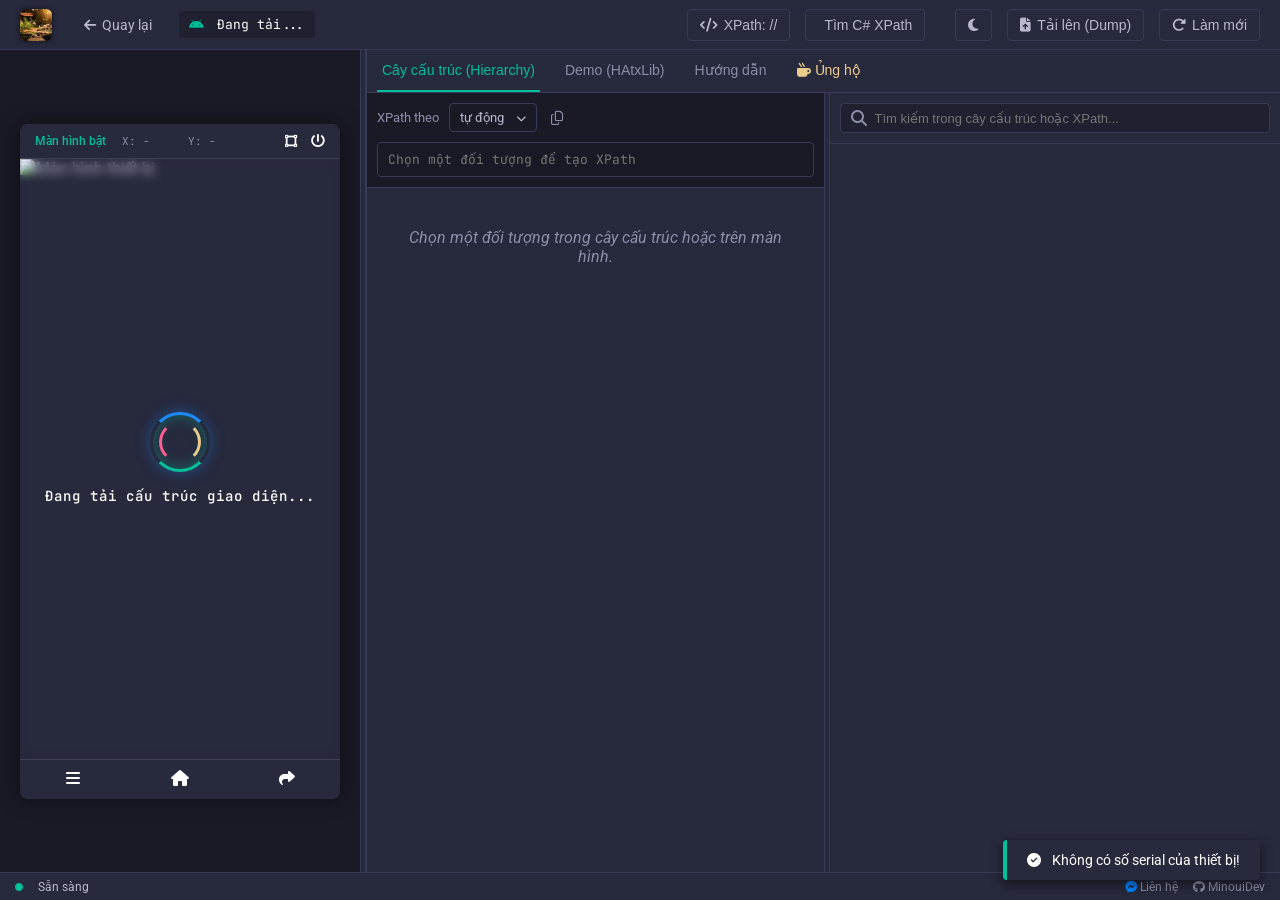
==== commit cb51b523: "Update UI, fix xpath generator, apply minimalist theme and remove html extensions" ====
--- a/inspector.html
+++ b/inspector.html
@@ -21,11 +21,12 @@
             <span class="device-label"><i class="fa-brands fa-android"></i> <span
                     id="device-serial">Đang tải...</span></span>
         </div>
-        <div class="header-right" style="display: flex; align-items: center; gap: 10px;">
+        <div class="header-right">
+            <button id="btn-xpath-format" class="btn btn-action" title="Chuyển đổi định dạng XPath"><i class="fa-solid fa-code"></i> XPath: //</button>
+            <button id="btn-csharp-search" class="btn btn-action"><i class="fa-solid fa-magnifying-glass-code"></i> Tìm C# XPath</button>
             <div class="gtranslate_wrapper"></div>
             <button id="btn-toggle-theme" class="btn btn-action" title="Giao diện Sáng/Tối"><i class="fa-solid fa-moon" id="theme-icon"></i></button>
-            <button id="btn-upload" class="btn btn-action"
-                style="background: var(--hover-bg); border-color: var(--border-color); color: var(--text-main);"><i
+            <button id="btn-upload" class="btn btn-action"><i
                     class="fa-solid fa-file-arrow-up"></i> Tải lên (Dump)</button>
             <button id="btn-refresh" class="btn btn-action"><i class="fa-solid fa-rotate-right"></i> Làm mới</button>
         </div>
@@ -377,6 +378,174 @@
     <!-- Toast Message -->
     <div id="toast-message" class="toast-message"></div>
 
+    <style>
+        /* Premium C# Search Modal */
+        #csharp-modal .modal-content {
+            background: var(--bg-panel);
+            width: 700px;
+            max-width: 95%;
+            max-height: 85vh;
+            border-radius: 10px;
+            box-shadow: 0 15px 40px rgba(0,0,0,0.5), 0 0 0 1px rgba(255,255,255,0.05);
+            display: flex;
+            flex-direction: column;
+            overflow: hidden;
+        }
+        #csharp-modal .modal-header {
+            padding: 16px 24px;
+            border-bottom: 1px solid var(--border-color);
+            display: flex;
+            justify-content: space-between;
+            align-items: center;
+            background: rgba(0,0,0,0.1);
+        }
+        #csharp-modal .modal-header h3 {
+            margin: 0;
+            color: var(--text-light);
+            font-size: 16px;
+            font-weight: 600;
+            display: flex;
+            align-items: center;
+        }
+        #csharp-modal .modal-body {
+            padding: 24px;
+            display: flex;
+            flex-direction: column;
+            gap: 16px;
+            overflow-y: auto;
+        }
+        .csharp-input-wrapper textarea {
+            width: 100%;
+            padding: 14px 16px;
+            background: var(--bg-main);
+            border: 1px solid var(--border-color);
+            border-radius: 8px;
+            color: var(--text-light);
+            font-family: 'JetBrains Mono', Consolas, monospace;
+            font-size: 13px;
+            resize: vertical;
+            box-sizing: border-box;
+            outline: none;
+            transition: border-color 0.2s, box-shadow 0.2s;
+            box-shadow: inset 0 2px 4px rgba(0,0,0,0.1);
+        }
+        .csharp-input-wrapper textarea:focus {
+            border-color: var(--accent-blue);
+            box-shadow: inset 0 2px 4px rgba(0,0,0,0.1), 0 0 0 2px rgba(52, 152, 219, 0.2);
+        }
+        .csharp-action-bar {
+            display: flex;
+            justify-content: space-between;
+            align-items: center;
+        }
+        #csharp-results-container {
+            display: flex;
+            flex-direction: column;
+            border-top: 1px solid var(--border-color);
+            padding-top: 16px;
+            min-height: 0;
+        }
+        #csharp-results-list {
+            display: flex;
+            flex-direction: column;
+            max-height: 300px;
+            overflow-y: auto;
+            border: 1px solid var(--border-color);
+            border-radius: 8px;
+            background: var(--bg-main);
+        }
+        #csharp-results-list::-webkit-scrollbar {
+            width: 6px;
+        }
+        #csharp-results-list::-webkit-scrollbar-thumb {
+            background: var(--border-color);
+            border-radius: 4px;
+        }
+        .csharp-result-item {
+            padding: 12px 16px;
+            border-bottom: 1px solid var(--border-color);
+            cursor: pointer;
+            transition: background 0.15s;
+            display: flex;
+            flex-direction: column;
+            gap: 8px;
+        }
+        .csharp-result-item:last-child {
+            border-bottom: none;
+        }
+        .csharp-result-item:hover {
+            background: var(--hover-bg);
+        }
+        .csharp-result-item .res-header {
+            display: flex;
+            align-items: baseline;
+            gap: 8px;
+        }
+        .csharp-result-item .res-index {
+            color: var(--text-muted);
+            font-size: 12px;
+            font-family: 'JetBrains Mono', monospace;
+        }
+        .csharp-result-item .res-class {
+            color: var(--accent-blue);
+            font-weight: bold;
+            font-size: 13px;
+            font-family: 'JetBrains Mono', Consolas, monospace;
+        }
+        .csharp-result-item .res-details {
+            display: flex;
+            flex-wrap: wrap;
+            gap: 8px;
+        }
+        .res-badge {
+            background: var(--bg-panel);
+            border: 1px solid var(--border-color);
+            padding: 3px 8px;
+            border-radius: 4px;
+            font-size: 11px;
+            color: var(--text-muted);
+            white-space: nowrap;
+            overflow: hidden;
+            text-overflow: ellipsis;
+            max-width: 280px;
+            box-shadow: 0 1px 2px rgba(0,0,0,0.1);
+        }
+        .res-badge strong {
+            color: var(--text-main);
+            font-weight: 500;
+            margin-right: 6px;
+        }
+        .res-badge.id-badge strong { color: var(--accent-orange); }
+        .res-badge.text-badge strong { color: var(--accent-green); }
+        .res-badge.desc-badge strong { color: var(--accent-purple); }
+    </style>
+    <!-- C# XPath Search Modal -->
+    <div id="csharp-modal" class="modal"
+        style="display: none; position: fixed; top: 0; left: 0; width: 100%; height: 100%; background: rgba(0,0,0,0.6); z-index: 10000; align-items: center; justify-content: center; backdrop-filter: blur(4px);">
+        <div class="modal-content">
+            <div class="modal-header">
+                <h3><i class="fa-solid fa-magnifying-glass-code" style="color: var(--accent-blue); margin-right: 8px;"></i> C# XPath Search</h3>
+                <button id="btn-close-csharp" style="background: transparent; border: none; color: var(--text-muted); font-size: 20px; cursor: pointer; padding: 0;">&times;</button>
+            </div>
+            <div class="modal-body">
+                <div class="csharp-input-wrapper">
+                    <textarea id="input-csharp-xpath" rows="3" placeholder="Nhập C# XPath (VD: //node[@class='android.view.View' and @text='...'])"></textarea>
+                </div>
+                <div class="csharp-action-bar">
+                    <span id="csharp-search-status" style="font-size: 13px; color: var(--text-muted);">Sẵn sàng...</span>
+                    <button id="btn-submit-csharp" class="btn" style="background: var(--accent-blue); border: none; color: white; padding: 8px 24px; border-radius: 6px; font-weight: 500; cursor: pointer; box-shadow: 0 2px 5px rgba(0,0,0,0.2);"><i class="fa-solid fa-play" style="margin-right: 6px;"></i> Thực thi</button>
+                </div>
+                
+                <div id="csharp-results-container" style="display: none;">
+                    <h4 style="margin: 0 0 10px 0; color: var(--text-light); font-size: 13px; font-weight: 600; text-transform: uppercase; letter-spacing: 0.5px;">Kết quả tìm kiếm</h4>
+                    <div id="csharp-results-list">
+                        <!-- JS renders results here -->
+                    </div>
+                </div>
+            </div>
+        </div>
+    </div>
+
     <!-- Upload Dump Modal -->
     <div id="upload-modal" class="modal"
         style="display: none; position: fixed; top: 0; left: 0; width: 100%; height: 100%; background: rgba(0,0,0,0.7); z-index: 10000; align-items: center; justify-content: center;">
@@ -419,7 +588,7 @@
 
     <script>window.gtranslateSettings = {"default_language":"vi","wrapper_selector":".gtranslate_wrapper"}</script>
     <script src="https://cdn.gtranslate.net/widgets/latest/dropdown.js" defer></script>
-    <script src="inspector.js?v=65"></script>
+    <script src="inspector.js?v=66"></script>
 </body>
 
 </html>
--- a/inspector.css
+++ b/inspector.css
@@ -12,6 +12,7 @@
 }
 
 :root {
+    color-scheme: dark;
     --bg-main: #1a1a27;
     --bg-panel: #27293d;
     --text-main: #b9b8ce;
@@ -38,6 +39,7 @@
 }
 
 [data-theme="light"] {
+    color-scheme: light;
     --bg-main: #f0f2f5;
     --bg-panel: #ffffff;
     --text-main: #4b5563;
@@ -611,15 +613,22 @@
 
 .xpath-input-box input {
     flex: 1;
-    background: var(--bg-panel);
+    background: var(--bg-main);
     border: 1px solid var(--border-color);
     color: var(--accent-green);
     padding: 8px 10px;
     border-radius: 4px;
     font-family: 'JetBrains Mono', monospace;
-    font-size: 12px;
+    font-size: 13px;
     outline: none;
     width: 100%;
+    cursor: pointer;
+    transition: all 0.2s;
+    box-shadow: inset 0 1px 3px rgba(0,0,0,0.1);
+}
+.xpath-input-box input:hover {
+    border-color: var(--accent-green);
+    background: var(--hover-bg);
 }
 
 /* XPath Custom Select */
@@ -985,6 +994,10 @@
     outline: none !important;
     min-width: 120px;
 }
+.gtranslate_wrapper select.gt_selector option {
+    background-color: var(--bg-panel) !important;
+    color: var(--text-main) !important;
+}
 .gtranslate_wrapper select.gt_selector:hover {
     border-color: var(--border-color) !important;
 }
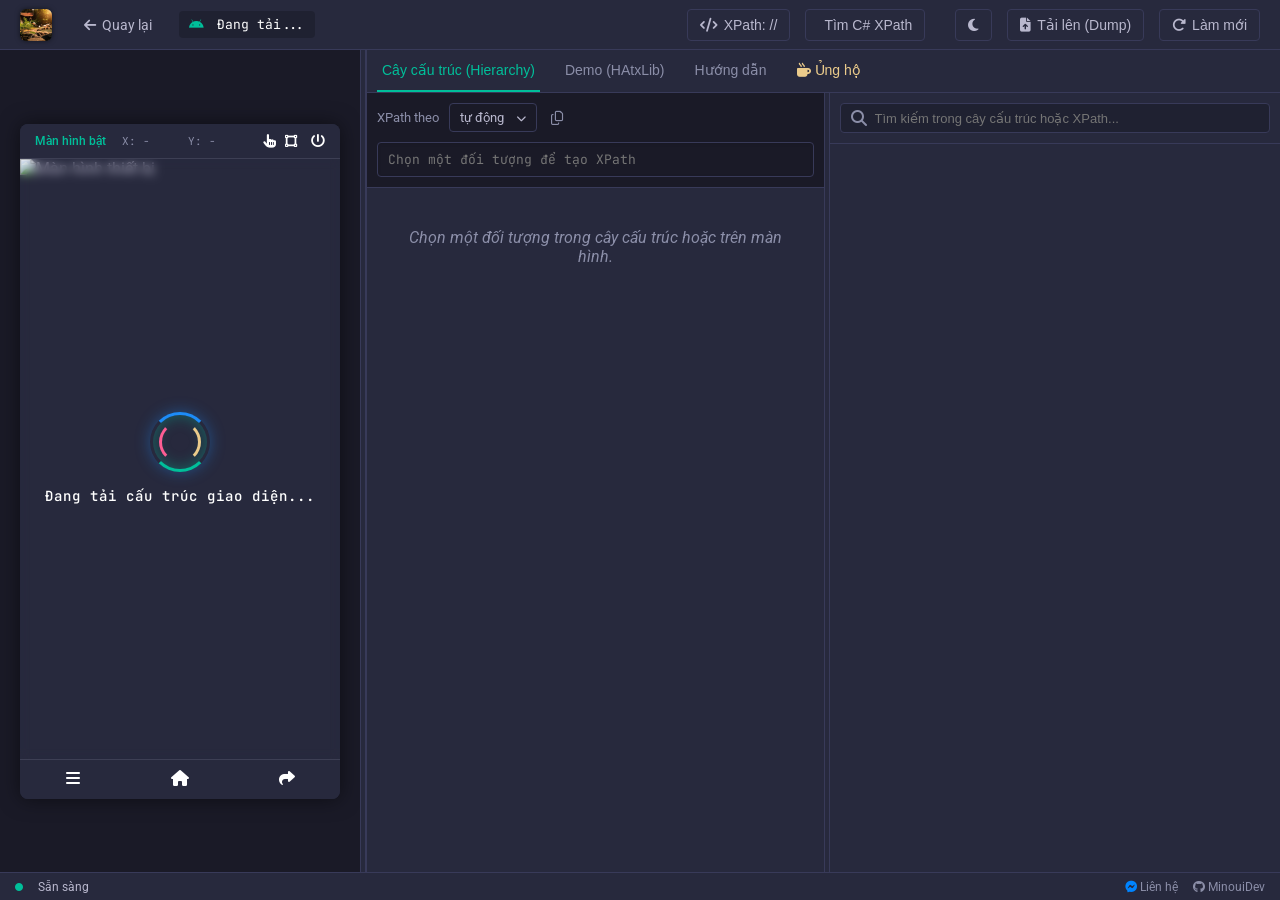
==== commit 91481e1f: "feat: implement minitouch websocket for fast tap and interactive drag support" ====
--- a/inspector.html
+++ b/inspector.html
@@ -1,4 +1,4 @@
-<!DOCTYPE html>
+﻿<!DOCTYPE html>
 <html lang="vn">
 
 <head>
@@ -44,7 +44,7 @@
                         <span>Y: <span id="hover-y" style="display: inline-block; width: 30px; text-align: left;">-</span></span>
                     </div>
                     <div>
-                        <button class="header-btn" id="btn-toggle-bounds" title="Bật/tắt viền (Bounds)"
+                        <button class="header-btn" id="btn-toggle-control" title="Bật/Tắt Điều khiển (Remote)" style="margin-right: 10px;"><i class="fa-solid fa-hand-pointer"></i></button><button class="header-btn" id="btn-toggle-bounds" title="Bật/tắt viền (Bounds)"
                             style="margin-right: 10px;"><i class="fa-solid fa-vector-square"></i></button>
                         <button class="header-btn" id="btn-power" title="Nguồn"><i
                                 class="fa-solid fa-power-off"></i></button>
@@ -362,7 +362,9 @@
         <div class="menu-item" id="menu-copy-xpath"><i class="fa-solid fa-copy"></i> Sao chép XPath đầy đủ</div>
         <div class="menu-item" id="menu-copy-short-xpath"><i class="fa-solid fa-compress"></i> Sao chép XPath ngắn</div>
         <div class="menu-item" id="menu-copy-csharp-xpath"><i class="fa-solid fa-code"></i> Sao chép XPath C# (XmlNode)</div>
+        <div class="menu-item" id="menu-copy-xml"><i class="fa-solid fa-file-code"></i> Sao chép Code XML (Dạng Dump)</div>
         <div class="menu-item" id="menu-tap"><i class="fa-solid fa-hand-pointer"></i> Chạm thử (Tap Element)</div>
+        <div class="menu-item" id="menu-extract-list"><i class="fa-solid fa-list-ul"></i> Trích xuất danh sách (List)</div>
     </div>
 
     <!-- Node Tooltip -->
@@ -372,6 +374,52 @@
             <span id="tt-bounds"></span>
         </div>
         <div class="tooltip-body" id="tt-body">
+        </div>
+    </div>
+
+    <!-- Dynamic List Modal -->
+    <div id="dynamic-list-modal" class="modal" style="display: none; position: fixed; top: 0; left: 0; width: 100%; height: 100%; background: rgba(0,0,0,0.6); z-index: 10000; align-items: center; justify-content: center; backdrop-filter: blur(4px);">
+        <div class="modal-content" style="background: var(--bg-panel); width: 680px; max-width: 95%; max-height: 85vh; border-radius: 12px; display: flex; flex-direction: column; overflow: hidden; box-shadow: 0 15px 40px rgba(0,0,0,0.5), 0 0 0 1px rgba(255,255,255,0.05);">
+            <div class="modal-header" style="padding: 16px 24px; border-bottom: 1px solid var(--border-color); display: flex; justify-content: space-between; align-items: center; background: rgba(0,0,0,0.2);">
+                <h3 style="margin: 0; color: var(--accent-green); font-size: 16px; font-weight: 600;"><i class="fa-solid fa-layer-group" style="margin-right: 8px;"></i> Bóc Tách Dữ Liệu Tự Động</h3>
+                <button id="btn-close-dynamic-list" style="background: transparent; border: none; color: var(--text-muted); font-size: 22px; cursor: pointer; padding: 0; display: flex; align-items: center; justify-content: center; width: 28px; height: 28px; border-radius: 6px; transition: 0.2s;" onmouseover="this.style.background='rgba(255,255,255,0.1)'; this.style.color='var(--text-light)';" onmouseout="this.style.background='transparent'; this.style.color='var(--text-muted)';">&times;</button>
+            </div>
+            
+            <div class="modal-body" style="padding: 24px; overflow-y: auto; display: flex; flex-direction: column; gap: 20px;">
+                
+                <!-- Root Info & XPaths -->
+                <div style="background: var(--bg-main); border: 1px solid var(--border-color); border-radius: 8px; padding: 16px; display: flex; flex-direction: column; gap: 14px;">
+                    
+                    <div style="display: flex; gap: 12px; align-items: flex-start;">
+                        <div style="background: rgba(52,152,219,0.15); border: 1px solid rgba(52,152,219,0.3); color: var(--accent-blue); padding: 4px 10px; border-radius: 6px; font-size: 11px; font-weight: 700; text-transform: uppercase; letter-spacing: 0.5px; white-space: nowrap;"><i class="fa-solid fa-bullseye" style="margin-right: 4px;"></i> Target</div>
+                        <span id="dynamic-list-node-info" style="color: var(--text-main); font-family: 'JetBrains Mono', monospace; font-size: 13px; line-height: 1.6; word-break: break-all; margin-top: 1px;">-</span>
+                    </div>
+
+                    <div style="background: rgba(0,0,0,0.25); border: 1px solid rgba(255,255,255,0.03); border-radius: 8px; padding: 12px;">
+                        <div style="display: flex; justify-content: space-between; align-items: center; margin-bottom: 12px; padding-bottom: 8px; border-bottom: 1px dashed rgba(255,255,255,0.1);">
+                            <strong style="color: var(--accent-green); font-size: 13px; text-transform: uppercase; letter-spacing: 0.5px;"><i class="fa-solid fa-wand-magic-sparkles" style="margin-right: 6px;"></i> XPath Tham Khảo</strong>
+                            <span style="font-size: 11px; color: var(--text-muted); font-style: italic;">Phân tích theo format hiện tại</span>
+                        </div>
+                        <div id="dynamic-list-xpath-suggestions" style="display: flex; flex-direction: column; gap: 6px;">
+                            <!-- JS injects XPaths here -->
+                        </div>
+                    </div>
+                </div>
+
+                <!-- Results List -->
+                <div style="display: flex; flex-direction: column; gap: 12px;">
+                    <div style="display: flex; justify-content: space-between; align-items: flex-end; margin-bottom: 4px;">
+                        <strong style="color: var(--text-light); font-size: 14px; text-transform: uppercase; letter-spacing: 0.5px; display: flex; align-items: center; gap: 8px;">
+                            <i class="fa-solid fa-list-check" style="color: var(--accent-blue);"></i> Dữ Liệu Trích Xuất
+                        </strong>
+                        <span id="dynamic-list-count" style="background: var(--accent-blue); color: #fff; padding: 2px 10px; border-radius: 12px; font-size: 11px; font-weight: 700; box-shadow: 0 2px 5px rgba(0,0,0,0.3);">0</span>
+                    </div>
+                    <div id="dynamic-list-container" style="display: flex; flex-direction: column; gap: 10px;">
+                        <!-- JS injects list here -->
+                    </div>
+                </div>
+                
+            </div>
         </div>
     </div>
 
@@ -592,3 +640,4 @@
 </body>
 
 </html>
+
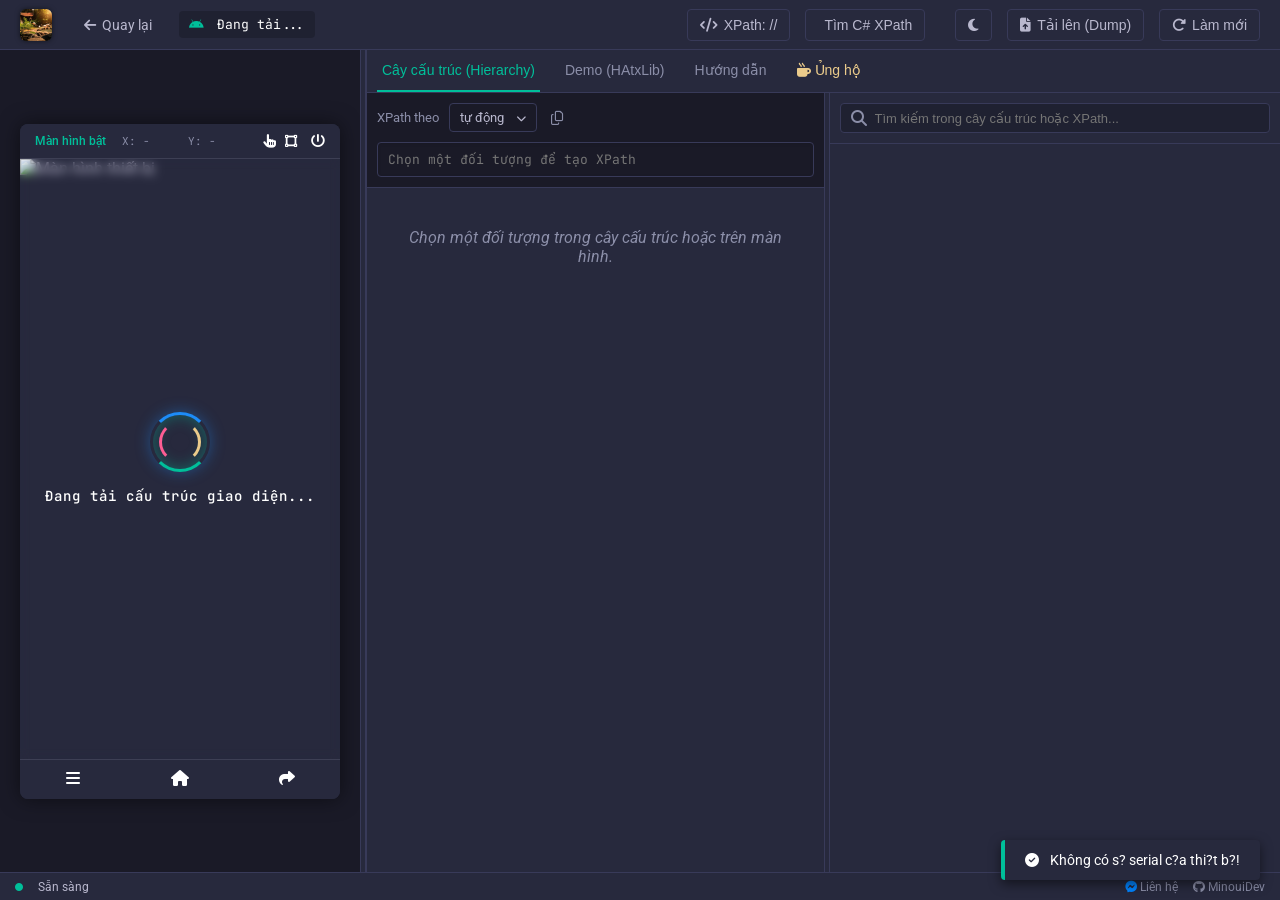
==== commit b47ac545: "fix: resolve offline inspector modal visibility, indexeddb storage, and routing issues" ====
--- a/inspector.html
+++ b/inspector.html
@@ -1,4 +1,4 @@
-﻿<!DOCTYPE html>
+<!DOCTYPE html>
 <html lang="vn">
 
 <head>
@@ -17,7 +17,7 @@
         <div class="header-left">
             <img src="logo.jpg" alt="Logo"
                 style="height: 32px; width: 32px; border-radius: 6px; object-fit: cover; margin-right: 5px; box-shadow: 0 0 5px rgba(0,0,0,0.5);">
-            <a href="https://minhnhatgithub.github.io/MinoUiDev/" class="btn btn-back"><i class="fa-solid fa-arrow-left"></i> Quay lại</a>
+            <a href="index.html" class="btn btn-back"><i class="fa-solid fa-arrow-left"></i> Quay lại</a>
             <span class="device-label"><i class="fa-brands fa-android"></i> <span
                     id="device-serial">Đang tải...</span></span>
         </div>
@@ -636,7 +636,7 @@
 
     <script>window.gtranslateSettings = {"default_language":"vi","wrapper_selector":".gtranslate_wrapper"}</script>
     <script src="https://cdn.gtranslate.net/widgets/latest/dropdown.js" defer></script>
-    <script src="inspector.js?v=66"></script>
+    <script src="inspector.js?v=67"></script>
 </body>
 
 </html>
